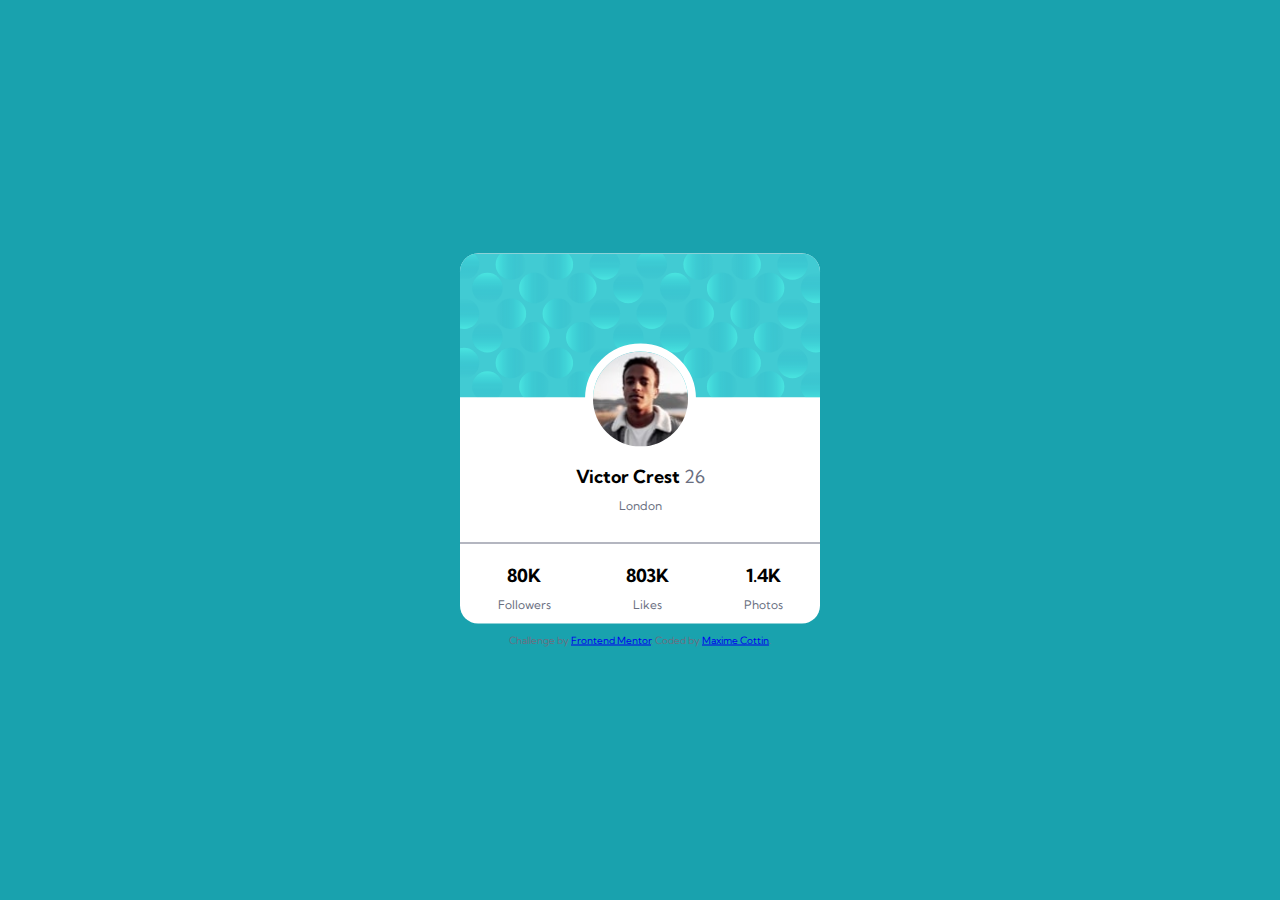
==== design/index.html @ 345d95ec "adding notes in the code" ====
<!DOCTYPE html>
<html lang="fr">
<head>
  <!-- Mise en place du jeu de caractères et de la largeur de page par rapport à l'écran de l'utilisateur -->
  <meta charset="UTF-8">
  <meta name="viewport" content="width=device-width, initial-scale=1.0">
  <!-- Link de la feuille de style ,de la favicon et de la police de la page -->
  <link rel="stylesheet" href="style.css">
  <link rel="icon" type="image/png" sizes="32x32" href="../images/favicon-32x32.png">
  <link rel="preconnect" href="https://fonts.gstatic.com">
  <link href="https://fonts.googleapis.com/css2?family=Kumbh+Sans&display=swap" rel="stylesheet">
  <!-- Titre de la page -->
  <title>Frontend Mentor | Profile card component</title>
</head>
<body>
  <!-- Boite contenant la carte de profil + liens en dessous -->
  <div id="container">
    <!-- Carte de profil -->
    <div class="cardContainer">
      <!-- Partie haute de la carte -->
      <div class="upCard">
        <img src="../images/image-victor.jpg">
        <p><span class="boldText">Victor Crest</span> 26</p>
        <p>London</p>
      </div>
      <!-- Partie basse de la carte -->
      <div class="botCard">
        <div class="statsContainer">
          <span class="boldText">80K</span>
          <p>Followers</p>
        </div>
        <div class="statsContainer">
          <span class="boldText">803K</span>
          <p>Likes</p>
        </div>
        <div class="statsContainer">
          <span class="boldText">1.4K</span>
          <p>Photos</p>
        </div>
      </div>
    </div>
    <div class="attribution">
      Challenge by <a href="https://www.frontendmentor.io?ref=challenge" target="_blank">Frontend Mentor</a>. 
      Coded by <a href="https://github.com/Maxime-Cottin">Maxime Cottin</a>.
    </div>
  </div>
  <div id="bgImgs">
    <img src="/images/bg-pattern-top.svg" class="bgTop">
    <img src="/images/bg-pattern-bottom.svg" class="bgBot">  
  </div>
</body>
</html>
---- design/style.css ----
/* Normalize the body of the page */
body {
   /*Normalize the background of the body */
   margin: 0;
   background-color: hsl(185, 75%, 39%);
   max-height: 100vh;
   overflow: hidden;
   /* Normalize the text of the body */
   font-family: 'Kumbh Sans', sans-serif;
   font-size: 18px;
   font-weight: 400;
   color: hsl(227, 10%, 46%);
   /* Display settings */
   display: flex;
   justify-content: center;
}

/* Formatting the profile card */
#container {
   display: flex;
   align-content: center;
   flex-direction: column;
   margin-top: 50vh;
   transform: translate(0, -50%);
}

.cardContainer {
   background-color: white;
   border-radius: 18px;
   width: 360px;
   min-width: 360px;
   height: 370px;
   min-height: 370px;
   overflow: hidden;
}

.upCard {
   display: flex;
   flex-direction: column;
   text-align: center;
   background-image: url(/images/bg-pattern-card.svg);
   background-repeat: no-repeat;
   background-size: 100%;
}

.upCard img {
   width: 95px;
   border-radius: 50%;
   border: white solid 8px;
   margin-left: auto;
   margin-right: auto;
   margin-top: 90px;
   margin-bottom: 10px;
}

.upCard p {
   margin: 0;
   margin-bottom: 10px;
}

.upCard p:last-child {
   font-size: 12px;
   border-bottom: hsl(227, 10%, 46%) solid 1px;
   padding-bottom: 30px;
}

.botCard {
   display: flex;
   flex-direction: row;
   justify-content: space-around;
   align-self: flex-end;
   padding-top: 10px;
   text-align: center;
}

.statsContainer p {
   padding-top: 5px;
   margin-top: 5px;
   font-size: 12px;
}

/* Text Settings */
.boldText {
   font-weight: 700;
   color: black;
}

/* Placement of the background images */
#bgImgs {
   position: absolute;
   z-index: -1;
   display: none;
}

.bgTop {
   top: 0;
   left: 0;
   transform: translate(-50%, -50%);
}

.bgBot {
   float: right;
   transform: translate(50%, -50%);
}

/* Attribution settings */
.attribution {
   font-size: 10px;
   text-align: center;
   margin-top: 10px;
}
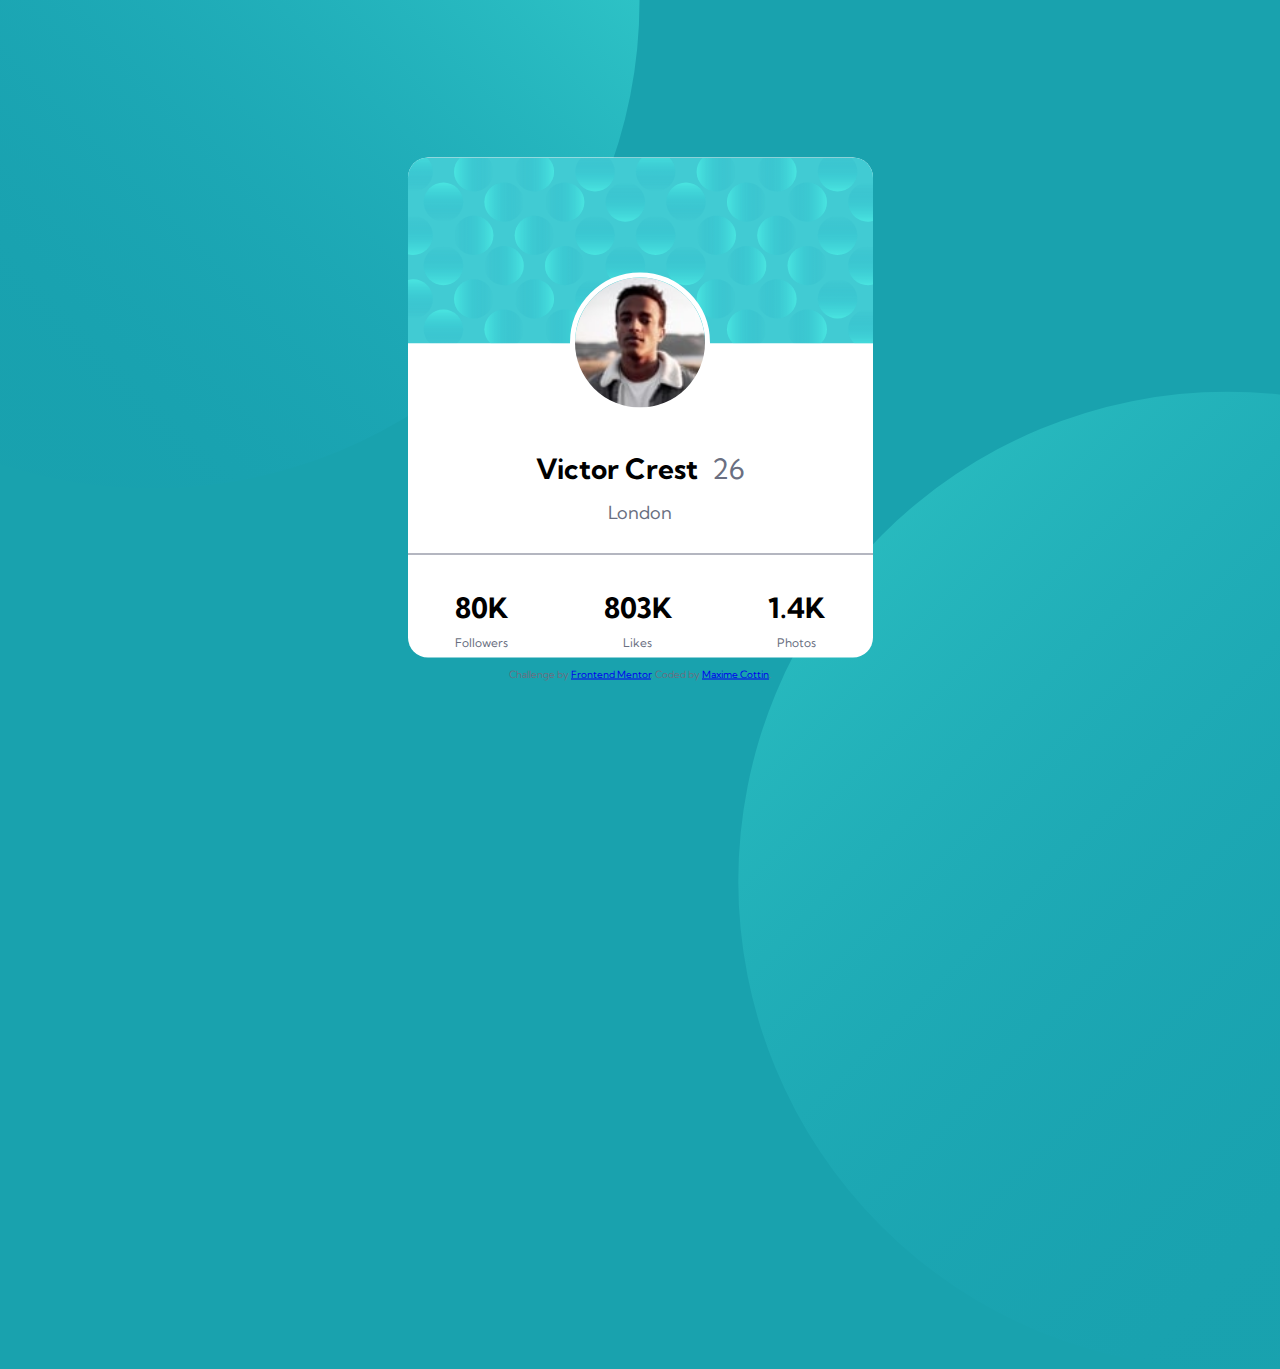
==== commit 8f03b7ba: "final version with responsive design" ====
--- a/design/index.html
+++ b/design/index.html
@@ -8,7 +8,7 @@
   <link rel="stylesheet" href="style.css">
   <link rel="icon" type="image/png" sizes="32x32" href="../images/favicon-32x32.png">
   <link rel="preconnect" href="https://fonts.gstatic.com">
-  <link href="https://fonts.googleapis.com/css2?family=Kumbh+Sans&display=swap" rel="stylesheet">
+  <link href="https://fonts.googleapis.com/css2?family=Kumbh+Sans:wght@400;700&display=swap" rel="stylesheet">
   <!-- Titre de la page -->
   <title>Frontend Mentor | Profile card component</title>
 </head>
@@ -20,30 +20,35 @@
       <!-- Partie haute de la carte -->
       <div class="upCard">
         <img src="../images/image-victor.jpg">
-        <p><span class="boldText">Victor Crest</span> 26</p>
+        <p><span class="boldText">Victor Crest</span>&nbsp&nbsp26</p>
         <p>London</p>
       </div>
       <!-- Partie basse de la carte -->
       <div class="botCard">
+        <!-- 1ere boite de stats -->
         <div class="statsContainer">
           <span class="boldText">80K</span>
           <p>Followers</p>
         </div>
+        <!-- 2e boite de stats-->
         <div class="statsContainer">
           <span class="boldText">803K</span>
           <p>Likes</p>
         </div>
+        <!-- 3e boite de stats-->
         <div class="statsContainer">
           <span class="boldText">1.4K</span>
           <p>Photos</p>
         </div>
       </div>
     </div>
+    <!-- Liens -->
     <div class="attribution">
       Challenge by <a href="https://www.frontendmentor.io?ref=challenge" target="_blank">Frontend Mentor</a>. 
       Coded by <a href="https://github.com/Maxime-Cottin">Maxime Cottin</a>.
     </div>
   </div>
+  <!-- Images de fond -->
   <div id="bgImgs">
     <img src="/images/bg-pattern-top.svg" class="bgTop">
     <img src="/images/bg-pattern-bottom.svg" class="bgBot">  
--- a/design/style.css
+++ b/design/style.css
@@ -1,11 +1,11 @@
-/* Normalize the body of the page */
+/* Normalisation du corps de la page */
 body {
-   /*Normalize the background of the body */
+   /* Normalisation du fond de la page */
    margin: 0;
    background-color: hsl(185, 75%, 39%);
    max-height: 100vh;
    overflow: hidden;
-   /* Normalize the text of the body */
+   /* Normalisation du texte de la page */
    font-family: 'Kumbh Sans', sans-serif;
    font-size: 18px;
    font-weight: 400;
@@ -15,55 +15,68 @@
    justify-content: center;
 }
 
-/* Formatting the profile card */
+/* Mise en forme de la boite carte de profil + liens */
 #container {
    display: flex;
    align-content: center;
    flex-direction: column;
-   margin-top: 50vh;
+   margin-top: 45vh;
    transform: translate(0, -50%);
 }
 
+/* Mise en forme de la carte de profil */
 .cardContainer {
    background-color: white;
-   border-radius: 18px;
-   width: 360px;
-   min-width: 360px;
-   height: 370px;
-   min-height: 370px;
+   border-radius: 20px;
+   width: 465px;
+   min-width: 465px;
+   height: 500px;
+   min-height: 500px;
    overflow: hidden;
 }
 
+/* Mise en forme de la partie haute de la carte de profil */
 .upCard {
    display: flex;
    flex-direction: column;
    text-align: center;
-   background-image: url(/images/bg-pattern-card.svg);
+   background-image: url(../images/bg-pattern-card.svg);
    background-repeat: no-repeat;
    background-size: 100%;
 }
 
+
+/* Mise en forme de la photo de profil */
 .upCard img {
-   width: 95px;
+   width: 130px;
    border-radius: 50%;
-   border: white solid 8px;
+   border: white solid 5px;
    margin-left: auto;
    margin-right: auto;
-   margin-top: 90px;
+   margin-top: 115px;
    margin-bottom: 10px;
 }
 
+/* Mise en forme des textes de la partie haute de la carte */
 .upCard p {
-   margin: 0;
-   margin-bottom: 10px;
+   font-size: 28px;
+   margin-bottom: 5px;
 }
 
 .upCard p:last-child {
-   font-size: 12px;
+   font-size: 18px;
    border-bottom: hsl(227, 10%, 46%) solid 1px;
    padding-bottom: 30px;
+   margin: 10px 0 25px 0;
 }
 
+.boldText {
+   font-size: 28px;
+   font-weight: 700;
+   color: black;
+}
+
+/* Mise en forme de la partie basse de la carte */
 .botCard {
    display: flex;
    flex-direction: row;
@@ -74,33 +87,28 @@
 }
 
 .statsContainer p {
-   padding-top: 5px;
-   margin-top: 5px;
+   margin-top: 10px;
    font-size: 12px;
-}
-
-/* Text Settings */
-.boldText {
-   font-weight: 700;
-   color: black;
 }
 
 /* Placement of the background images */
 #bgImgs {
    position: absolute;
-   z-index: -1;
-   display: none;
+   z-index: -100;
 }
 
 .bgTop {
+   position: absolute;
    top: 0;
    left: 0;
-   transform: translate(-50%, -50%);
+   transform: translate(-100%, -50%);
 }
 
 .bgBot {
-   float: right;
-   transform: translate(50%, -50%);
+   position: absolute;
+   bottom: 0;
+   right: 0;
+   transform: translate(110%, 140%);
 }
 
 /* Attribution settings */
@@ -108,4 +116,12 @@
    font-size: 10px;
    text-align: center;
    margin-top: 10px;
-}+}
+
+/* Responsive design */
+@media (max-width: 640px) {
+   #container {
+      transform: scale(0.75);
+      margin-top: 10%;
+   }
+}
